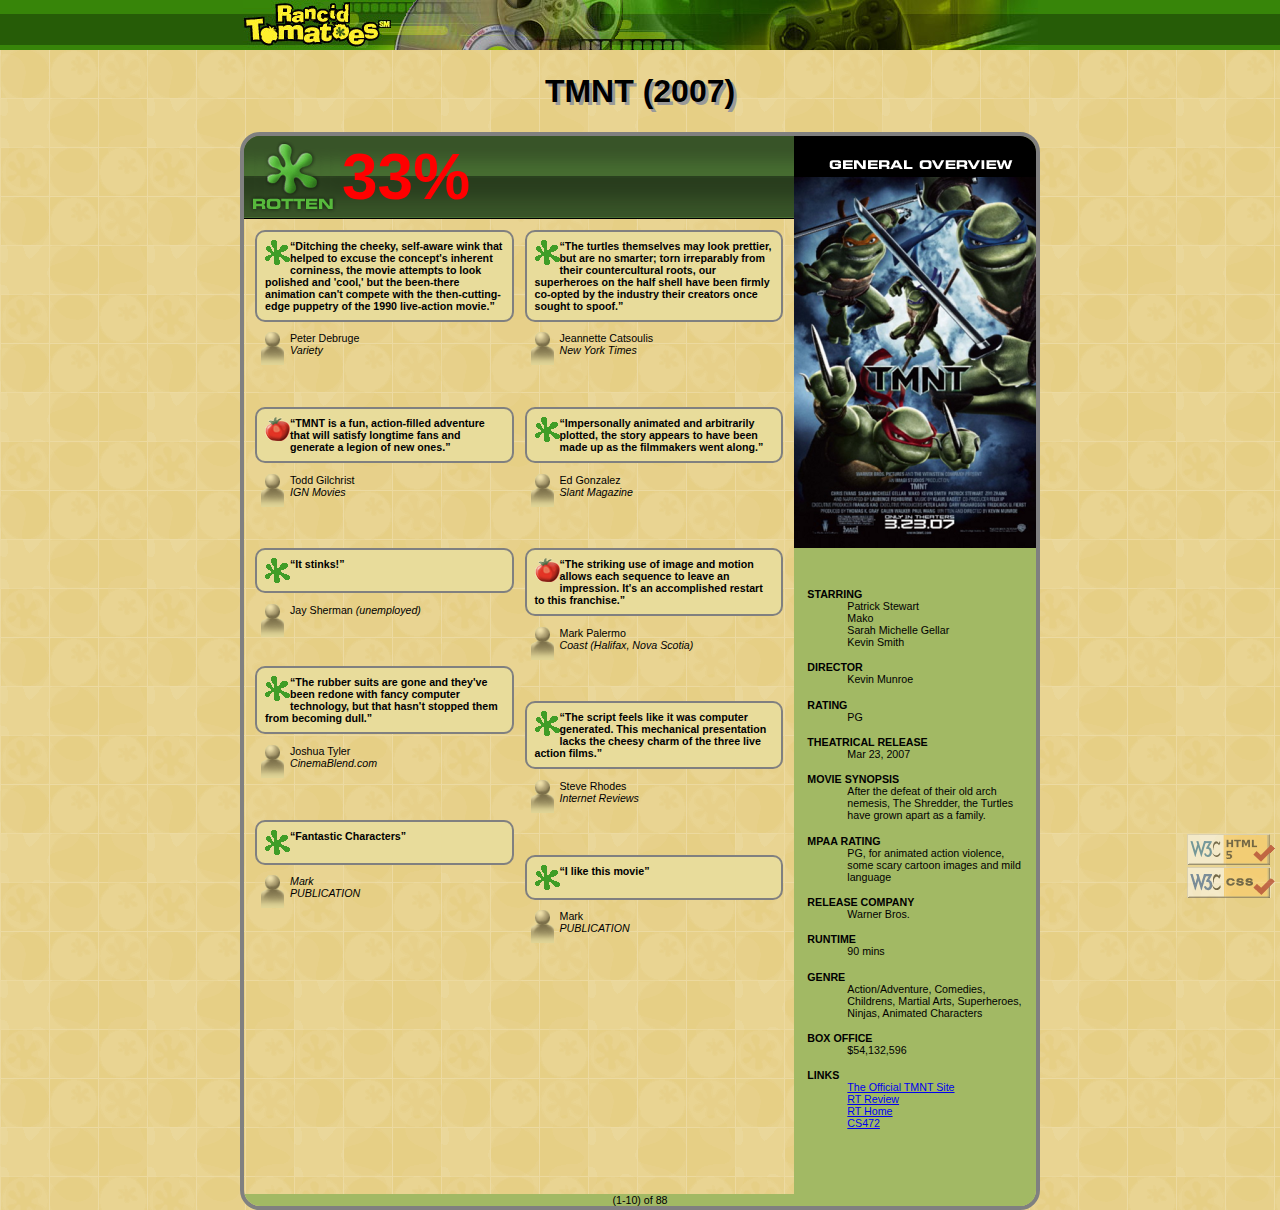
==== tmnt.html @ 010673cc "Lesson 3b: CSS Layout--Movie Review" ====
<!DOCTYPE html>
<html lang="en">
<head>
    <title>TMNT - Rancid Tomatoes</title>

    <meta charset="utf-8" />
    <link href="css/movie.css" type="text/css" rel="stylesheet" />
</head>

<body>
<div class="header">
    <img src="images/banner.png" alt="Rancid Tomatoes" />
</div>

<h1 class="movieName">TMNT (2007)</h1>

<div class="container">



<div class="left-column">
<div class="review-title">
    <img   src="images/rottenbig.png" alt="Rotten" />
    33%
</div>
<div class="left-review">
<p class="quot">
    <img src="images/rotten.gif" alt="Rotten" />
    <q>Ditching the cheeky, self-aware wink that helped to excuse the concept's inherent corniness, the movie attempts to look polished and 'cool,' but the been-there animation can't compete with the then-cutting-edge puppetry of the 1990 live-action movie.</q>
</p>
<p>
    <img src="images/critic.gif" alt="Critic" />
    <span class="name">Peter Debruge</span>  <br />
    Variety
</p>

<p class="quot">
    <img src="images/fresh.gif" alt="Fresh" />
    <q>TMNT is a fun, action-filled adventure that will satisfy longtime fans and generate a legion of new ones.</q>
</p>
<p>
    <img src="images/critic.gif" alt="Critic" />
    <span class="name">Todd Gilchrist</span>  <br />
    IGN Movies
</p>

<p class="quot">
    <img src="images/rotten.gif" alt="Rotten" />
    <q>It stinks!</q>
</p>
<p>
    <img src="images/critic.gif" alt="Critic" />
    <span class="name">Jay Sherman</span>  (unemployed)
</p>

<p class="quot">
    <img src="images/rotten.gif" alt="Rotten" />
    <q>The rubber suits are gone and they've been redone with fancy computer technology, but that hasn't stopped them from becoming dull.</q>
</p>
<p>
    <img src="images/critic.gif" alt="Critic" />
    <span class="name"> Joshua Tyler</span> <br />
    CinemaBlend.com
</p>

<p class="quot">
    <img src="images/rotten.gif" alt="Rotten" />
    <q>Fantastic Characters</q>
</p>
<p>
    <img src="images/critic.gif" alt="Critic" />
    Mark <br />
    PUBLICATION
</p>
</div>
<div class="right-review">
<p class="quot">
    <img src="images/rotten.gif" alt="Rotten" />
    <q>The turtles themselves may look prettier, but are no smarter; torn irreparably from their countercultural roots, our superheroes on the half shell have been firmly co-opted by the industry their creators once sought to spoof.</q>
</p>
<p>
    <img src="images/critic.gif" alt="Critic" />
    <span class="name"> Jeannette Catsoulis</span> <br />
        New York Times
</p>

<p class="quot">
    <img src="images/rotten.gif" alt="Rotten" />
    <q>Impersonally animated and arbitrarily plotted, the story appears to have been made up as the filmmakers went along.</q>
</p>
<p>
    <img src="images/critic.gif" alt="Critic" />
    <span class="name">Ed Gonzalez</span> <br />
    Slant Magazine
</p>

<p class="quot">
    <img src="images/fresh.gif" alt="Fresh" />
    <q>The striking use of image and motion allows each sequence to leave an impression. It's an accomplished restart to this franchise.</q>
</p>
<p>
    <img src="images/critic.gif" alt="Critic" />
    <span class="name"> Mark Palermo</span> <br />
    Coast (Halifax, Nova Scotia)
</p>

<p class="quot">
    <img src="images/rotten.gif" alt="Rotten" />
    <q>The script feels like it was computer generated. This mechanical presentation lacks the cheesy charm of the three live action films.</q>
</p>
<p>
    <img src="images/critic.gif" alt="Critic" />
    <span class="name">Steve Rhodes</span> <br />
    Internet Reviews
</p>

<p class="quot">
    <img src="images/rotten.gif" alt="Rotten" />
    <q>I like this movie</q>
</p>
<p>
    <img src="images/critic.gif" alt="Critic" />
    <span class="name">Mark </span> <br />
    PUBLICATION
</p>
    </div>
</div>
    <div class="right-column">
        <img  src="images/overview.png" alt="general overview" />


        <dl>
            <dt>STARRING</dt>
            <dd>Patrick Stewart <br /> Mako <br /> Sarah Michelle Gellar <br /> Kevin Smith</dd>

            <dt>DIRECTOR</dt>
            <dd>Kevin Munroe</dd>

            <dt>RATING</dt>
            <dd>PG</dd>

            <dt>THEATRICAL RELEASE</dt>
            <dd>Mar 23, 2007</dd>

            <dt>MOVIE SYNOPSIS</dt>
            <dd>After the defeat of their old arch nemesis, The Shredder, the Turtles have grown apart as a family.</dd>

            <dt>MPAA RATING</dt>
            <dd>PG, for animated action violence, some scary cartoon images and mild language</dd>

            <dt>RELEASE COMPANY</dt>
            <dd>Warner Bros.</dd>

            <dt>RUNTIME</dt>
            <dd>90 mins</dd>

            <dt>GENRE</dt>
            <dd>Action/Adventure, Comedies, Childrens, Martial Arts, Superheroes, Ninjas, Animated Characters</dd>

            <dt>BOX OFFICE</dt>
            <dd>$54,132,596</dd>

            <dt>LINKS</dt>
            <dd>
                <ul>
                    <li><a href="http://www.ninjaturtles.com/">The Official TMNT Site</a></li>
                    <li><a href="http://www.rottentomatoes.com/m/teenage_mutant_ninja_turtles/">RT Review</a></li>
                    <li><a href="http://www.rottentomatoes.com/">RT Home</a></li>
                    <li><a href="http://mumstudents.org/~mzijlstra/cs472/">CS472</a></li>
                </ul>
            </dd>
        </dl>
    </div>
<p class="review-footer">(1-10) of 88</p>
</div>
<div class="footer">
    <a href="https://validator.w3.org/check/referer"><img src="images/w3c-html.png" alt="Valid HTML5" /></a> <br />
    <a href="https://jigsaw.w3.org/css-validator/check/referer"><img src="images/w3c-css.png" alt="Valid CSS" /></a>
</div>
</body>
</html>
---- css/movie.css ----
dl{
    padding: 10pt;
}
dd{
    margin-bottom: 10pt;
}

dt{
    text-transform: uppercase;
    font-weight: bold;
}
ul {
    list-style-type: none;
    margin: 0px;
    padding: 0px;
}
.review-footer{
    text-align: center;
    position: absolute;
    bottom: 0px;
    left: 0px;
    right: 0px;
    background-color: #A2B964;
    margin: auto 0;
}
.footer{
    text-align: right;
    float: right;
    position: fixed;
    bottom: 0px;
    right: 5px;
    opacity: .50;
}
*{
    box-sizing: border-box;
}
body{
    font-size: 8pt;
    font-family: Verdana, Tahoma,sans-serif;
    margin: 0px;
    padding: 0px;
    background-image:url("../images/background.png") ;
}
.header{
    text-align: center;
    background: url("../images/bannerbg.png") repeat-x top center;
}
.movieName{
    text-align: center;
    font-weight: bold;
    font-size: 24pt;
    text-shadow: #999999 3px 3px;
    font-family: Tahoma,Verdana,sans-serif;
}
.container{
    width: 800px;
    margin: 0 auto;
    position: relative;
    display: grid;
    grid-template-columns: 550px 250px;
    grid-template-rows: auto;
    overflow: hidden;
    border: 4px solid grey;
    border-radius: 20px;
}
.right-column{
    float: right;
    background-color: #A2B964;
    padding-bottom: 40px;
}
.right-column img{
      float: right;
    padding-bottom: 40px;
}
.review-title{
    font-size: 48pt;
    height: 83px;
    line-height: 83px;
    color: red;
    font-weight: bold;
    background: url("../images/rbg.png") repeat-x center top;

}
.review-title img{
    float:left;
}
.left-column{
    padding-bottom: 40px;
}
.right-review{

    float:right;
    margin-right: 2%;
    width: 47%;
}
.left-review
{
    float:left;
    width: 47%;
    margin: 0 2%;
    padding-bottom: 40px;

}
.left-review  .quot ,.right-review .quot  {
    border-radius: 10px;
    border: 2px solid gray;
    background-color: #E8DC9B;
    font-weight: bold;
    font-style: normal;
    padding: 8px;
    width: 100%;
    overflow: hidden;
}


.left-review     p,.right-review   p{
    padding-bottom: 40px;
    font-style: italic;

}
.name{
    font-style: normal;
}
.left-review  img ,.right-review img {
    vertical-align: text-top;
     float: left;


}
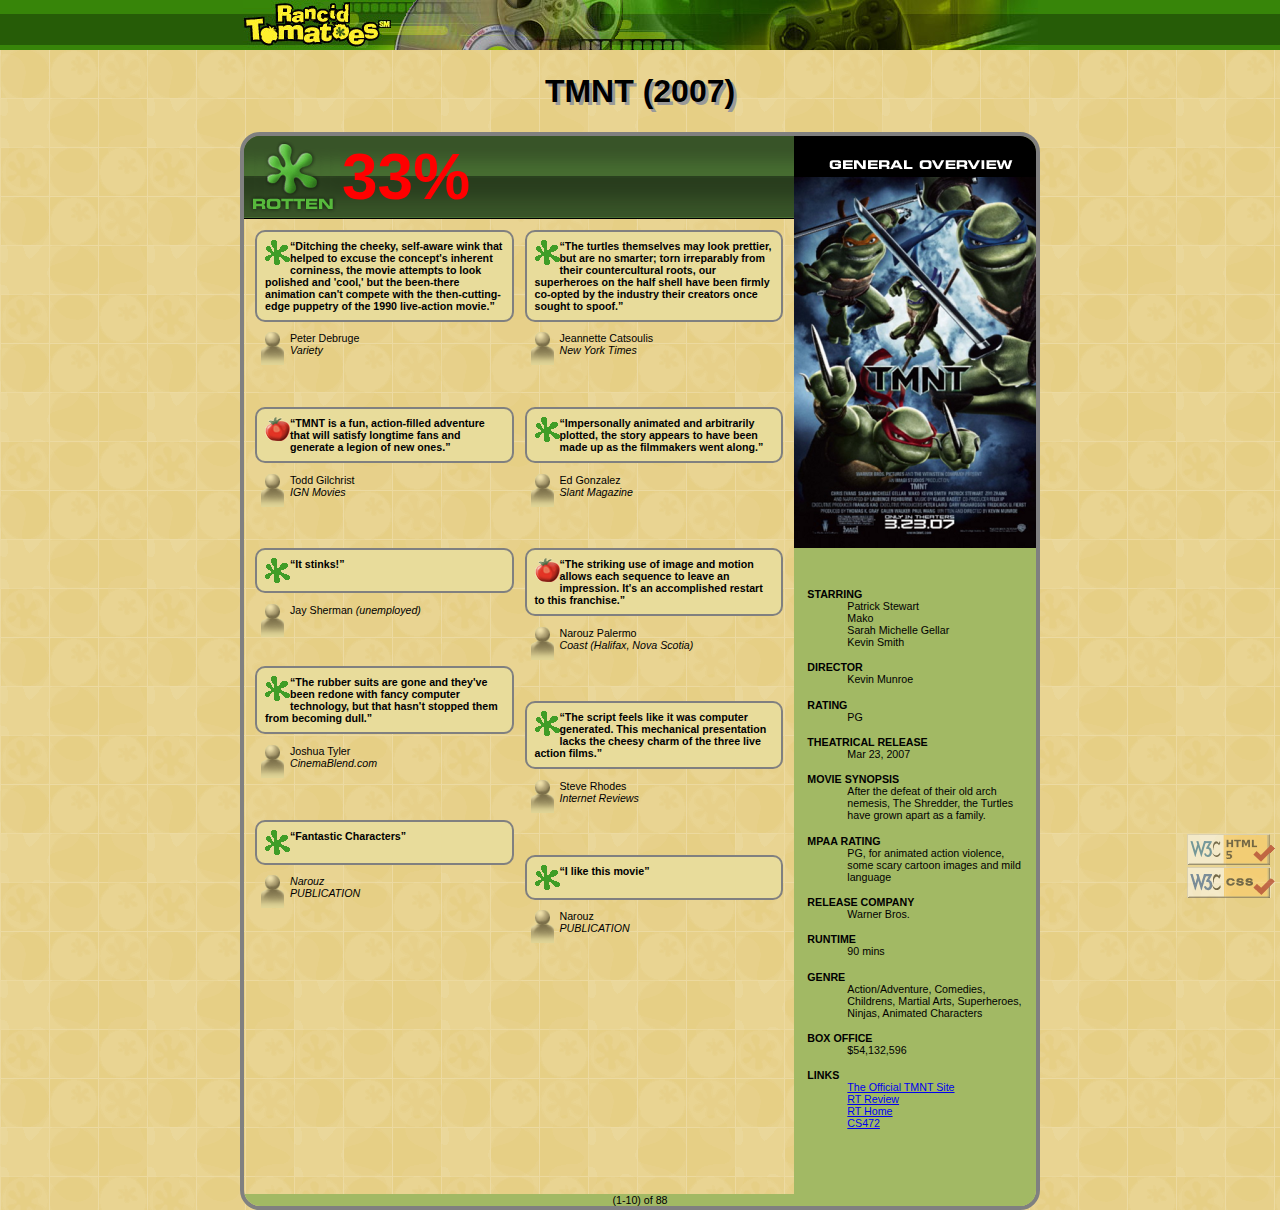
==== commit 7e4b6e48: "Lesson 7: (Objects, Modules, Inheritance) ASCII Animations" ====
--- a/tmnt.html
+++ b/tmnt.html
@@ -69,7 +69,7 @@
 </p>
 <p>
     <img src="images/critic.gif" alt="Critic" />
-    Mark <br />
+    Narouz <br />
     PUBLICATION
 </p>
 </div>
@@ -100,7 +100,7 @@
 </p>
 <p>
     <img src="images/critic.gif" alt="Critic" />
-    <span class="name"> Mark Palermo</span> <br />
+    <span class="name"> Narouz Palermo</span> <br />
     Coast (Halifax, Nova Scotia)
 </p>
 
@@ -120,7 +120,7 @@
 </p>
 <p>
     <img src="images/critic.gif" alt="Critic" />
-    <span class="name">Mark </span> <br />
+    <span class="name">Narouz </span> <br />
     PUBLICATION
 </p>
     </div>
